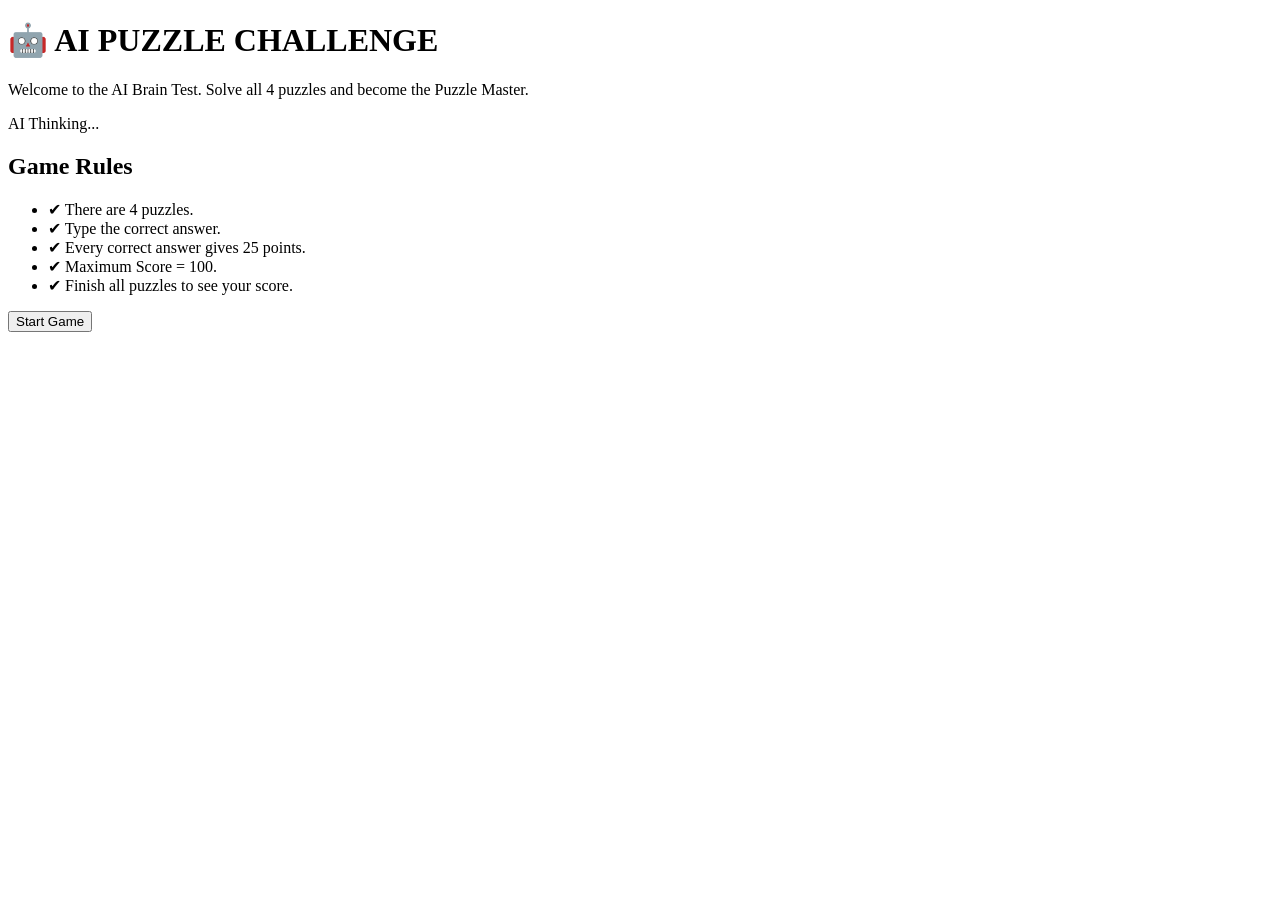
==== index.html @ 678df020 "Create index.html" ====
<!DOCTYPE html>
<html lang="en">
<head>
    <meta charset="UTF-8">
    <meta name="viewport" content="width=device-width, initial-scale=1.0">
    <title>AI Puzzle Challenge</title>

    <link rel="stylesheet" href="style.css">
</head>
<body>

<div class="background"></div>

<div class="container">

    <h1 class="title">
        🤖 AI PUZZLE CHALLENGE
    </h1>

    <p class="subtitle">
        Welcome to the AI Brain Test.
        Solve all 4 puzzles and become the Puzzle Master.
    </p>

    <div class="thinking-box">
        <span class="thinking-text">
            AI Thinking...
        </span>

        <div class="loader">
            <span></span>
            <span></span>
            <span></span>
        </div>
    </div>

    <div class="rules">

        <h2>Game Rules</h2>

        <ul>
            <li>✔ There are 4 puzzles.</li>
            <li>✔ Type the correct answer.</li>
            <li>✔ Every correct answer gives 25 points.</li>
            <li>✔ Maximum Score = 100.</li>
            <li>✔ Finish all puzzles to see your score.</li>

        </ul>

    </div>

    <button class="start-btn" onclick="startGame()">
        Start Game
    </button>

</div>

<script src="script.js"></script>

</body>
</html>
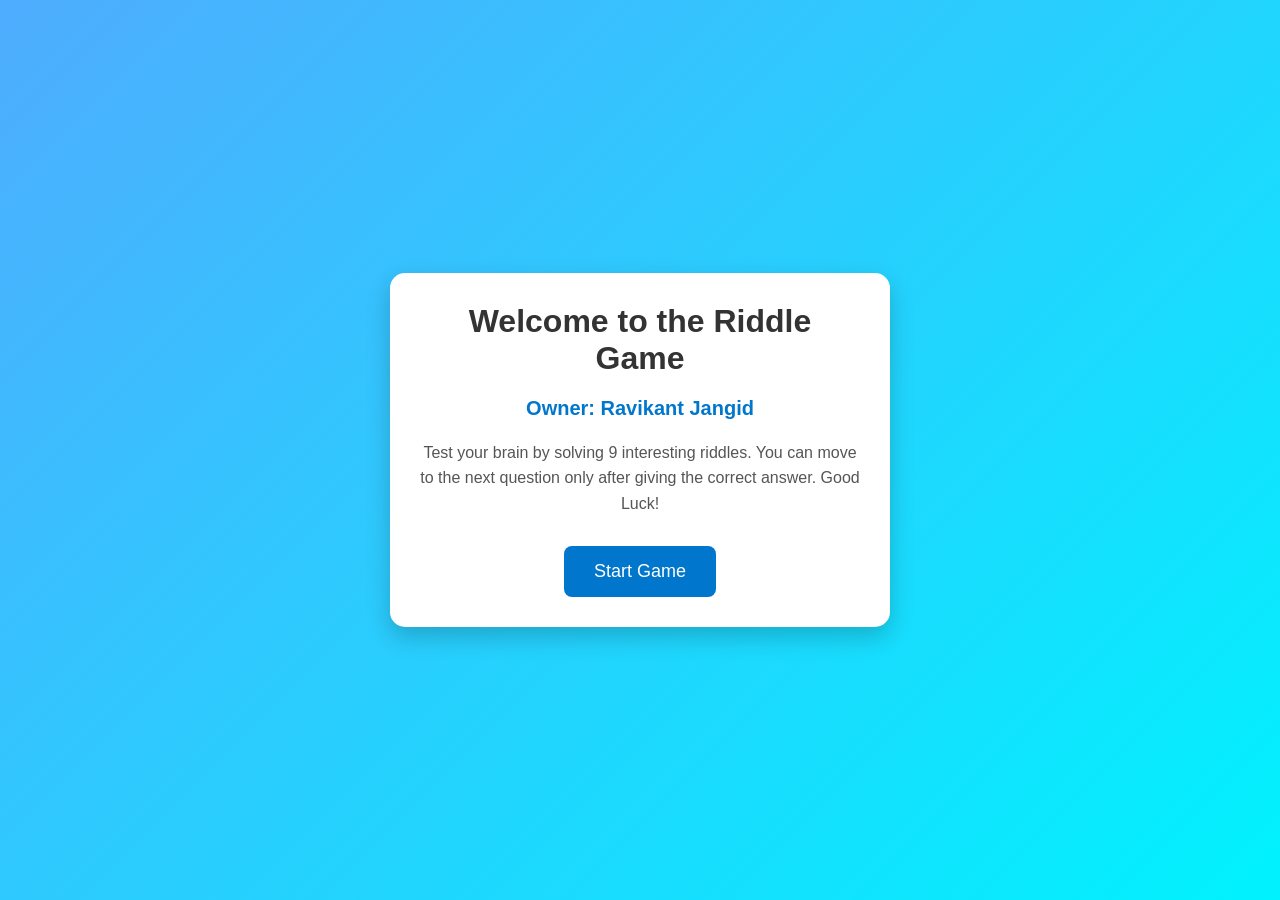
==== commit 99837aa3: "Create index.html" ====
--- a/index.html
+++ b/index.html
@@ -1,61 +1,97 @@
 <!DOCTYPE html>
 <html lang="en">
 <head>
-    <meta charset="UTF-8">
-    <meta name="viewport" content="width=device-width, initial-scale=1.0">
-    <title>AI Puzzle Challenge</title>
+<meta charset="UTF-8">
+<meta name="viewport" content="width=device-width, initial-scale=1.0">
+<title>Riddle Game</title>
 
-    <link rel="stylesheet" href="style.css">
+<style>
+*{
+    margin:0;
+    padding:0;
+    box-sizing:border-box;
+    font-family:Arial, sans-serif;
+}
+
+body{
+    background:linear-gradient(135deg,#4facfe,#00f2fe);
+    display:flex;
+    justify-content:center;
+    align-items:center;
+    min-height:100vh;
+    padding:20px;
+}
+
+.container{
+    background:#fff;
+    width:100%;
+    max-width:500px;
+    padding:30px;
+    border-radius:15px;
+    text-align:center;
+    box-shadow:0 10px 25px rgba(0,0,0,0.2);
+}
+
+h1{
+    color:#333;
+    margin-bottom:20px;
+}
+
+.owner{
+    font-size:20px;
+    color:#0077cc;
+    font-weight:bold;
+    margin-bottom:20px;
+}
+
+p{
+    color:#555;
+    line-height:1.6;
+    margin-bottom:30px;
+}
+
+button{
+    background:#0077cc;
+    color:white;
+    border:none;
+    padding:15px 30px;
+    font-size:18px;
+    border-radius:8px;
+    cursor:pointer;
+    transition:.3s;
+}
+
+button:hover{
+    background:#005fa3;
+}
+</style>
+
 </head>
 <body>
 
-<div class="background"></div>
-
 <div class="container">
 
-    <h1 class="title">
-        🤖 AI PUZZLE CHALLENGE
-    </h1>
+<h1>Welcome to the Riddle Game</h1>
 
-    <p class="subtitle">
-        Welcome to the AI Brain Test.
-        Solve all 4 puzzles and become the Puzzle Master.
-    </p>
+<div class="owner">
+Owner: Ravikant Jangid
+</div>
 
-    <div class="thinking-box">
-        <span class="thinking-text">
-            AI Thinking...
-        </span>
+<p>
+Test your brain by solving 9 interesting riddles.
+You can move to the next question only after giving the correct answer.
+Good Luck!
+</p>
 
-        <div class="loader">
-            <span></span>
-            <span></span>
-            <span></span>
-        </div>
-    </div>
-
-    <div class="rules">
-
-        <h2>Game Rules</h2>
-
-        <ul>
-            <li>✔ There are 4 puzzles.</li>
-            <li>✔ Type the correct answer.</li>
-            <li>✔ Every correct answer gives 25 points.</li>
-            <li>✔ Maximum Score = 100.</li>
-            <li>✔ Finish all puzzles to see your score.</li>
-
-        </ul>
-
-    </div>
-
-    <button class="start-btn" onclick="startGame()">
-        Start Game
-    </button>
+<button onclick="startGame()">Start Game</button>
 
 </div>
 
-<script src="script.js"></script>
+<script>
+function startGame(){
+    window.location.href="riddle1.html";
+}
+</script>
 
 </body>
 </html>
